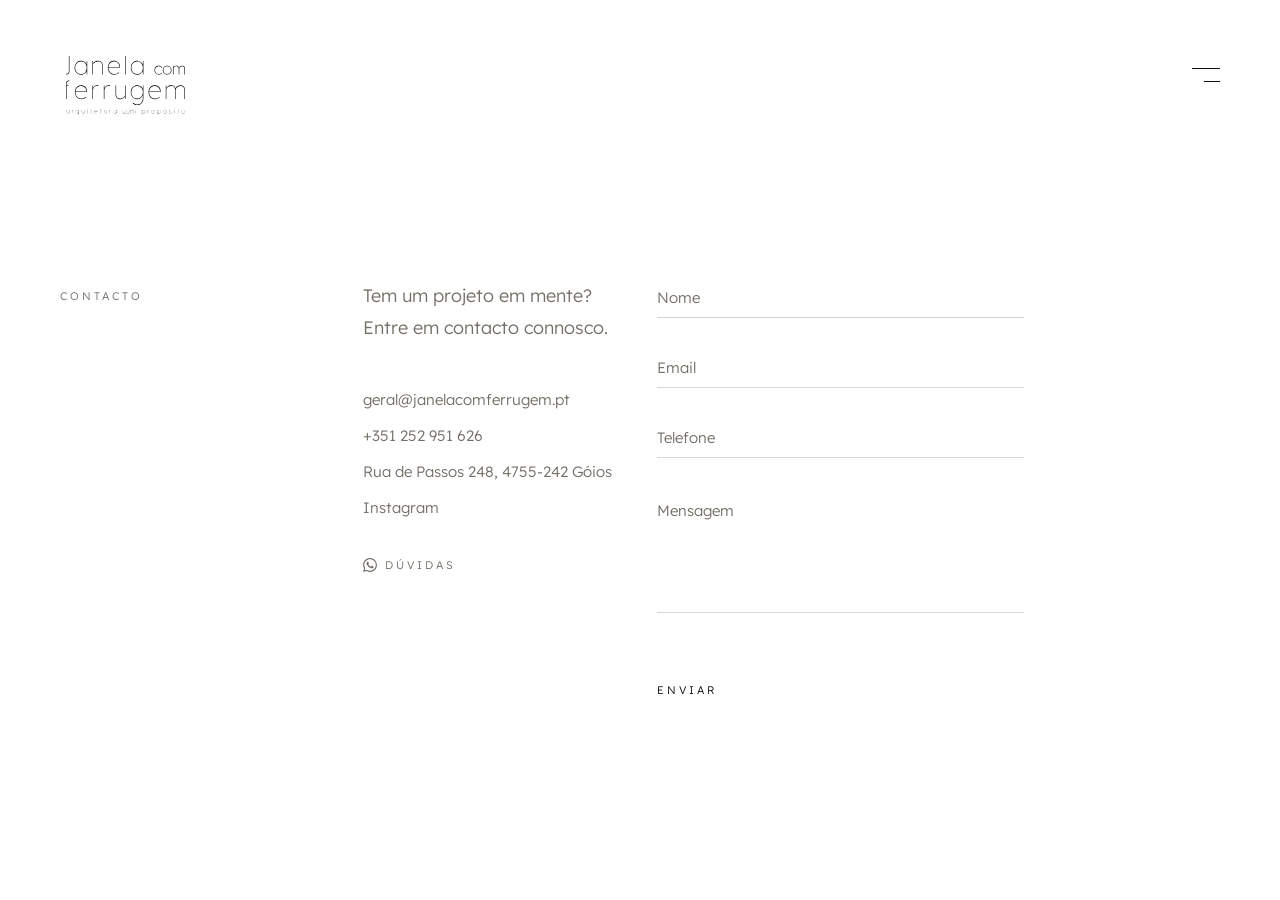
==== contacto.html @ d68774c3 "Initial commit — JCF website" ====
<!DOCTYPE html>
<html lang="pt-PT">

<head>
  <meta charset="UTF-8">
  <meta name="viewport" content="width=device-width, initial-scale=1.0">
  <title>Contacto — Janela com Ferrugem</title>
  <link rel="preconnect" href="https://fonts.googleapis.com">
  <link rel="preconnect" href="https://fonts.gstatic.com" crossorigin>
  <link href="https://fonts.googleapis.com/css2?family=Lexend:wght@300;400;500&display=swap" rel="stylesheet">
  <link rel="stylesheet" href="jcf-globals.css">
  <style>
    /* =======================================================================
       CONTACTO — Layout principal
       Elementor: Container > Direction: Column > Min Height: 100vh > Max Width: 1440px
       ======================================================================= */
    .jcf-contacto-page {
      display: flex;
      flex-direction: column;
      min-height: 100vh;
      width: 100%;
      max-width: var(--jcf-container-max);
      margin: 0 auto;
      position: relative;
    }

    /* =======================================================================
       CONTACTO MAIN — Grid 12 colunas
       Col 1: Sidebar label "CONTACTO"
       Cols 4–6: Texto e dados de contacto
       Cols 7–10: Formulário
       ======================================================================= */
    .jcf-contacto-main {
      display: grid;
      grid-template-columns: repeat(12, 1fr);
      column-gap: 24px;
      width: 100%;
      padding: 159px 60px 60px;
      align-items: flex-start;
    }

    .jcf-contacto-sidebar {
      grid-column: 1;
      padding-top: 4px;
    }

    /* =======================================================================
       CONTACTO INFO
       ======================================================================= */
    .jcf-contacto-info {
      grid-column: 4 / 7;
      display: flex;
      flex-direction: column;
    }

    .jcf-contacto-info__intro {
      font-size: var(--jcf-fs-subtitle);
      color: var(--e-global-color-secondary);
      line-height: var(--jcf-lh-contact);
      margin-bottom: 40px;
    }

    .jcf-contacto-info__details {
      display: flex;
      flex-direction: column;
      gap: 4px;
    }

    .jcf-contacto-info__detail {
      font-size: var(--jcf-fs-body);
      color: var(--e-global-color-secondary);
      line-height: var(--jcf-lh-contact);
    }

    .jcf-contacto-info__detail--link {
      transition: opacity 0.3s ease;
    }

    .jcf-contacto-info__detail--link:hover {
      opacity: 0.6;
    }


    /* WhatsApp CTA */
    .jcf-contacto-info__cta {
      align-self: flex-start;
      display: inline-flex;
      align-items: center;
      gap: 8px;
      margin-top: 24px;
      font-family: var(--e-global-typography-primary-font-family);
      font-weight: var(--jcf-font-light);
      font-size: var(--jcf-fs-section-title);
      letter-spacing: var(--jcf-ls-section-title);
      text-transform: uppercase;
      color: var(--e-global-color-secondary);
      white-space: nowrap;
      padding: 6px 10px;
      margin-left: -10px;
      border-radius: 2px;
      transition: background-color 0.2s ease;
    }
    .jcf-contacto-info__cta:hover {
      background-color: var(--e-global-color-accent);
    }
    .jcf-contacto-info__cta svg {
      width: 14px;
      height: 14px;
      flex-shrink: 0;
    }

    /* =======================================================================
       FORMULÁRIO DE CONTACTO
       ======================================================================= */
    .jcf-contacto-form {
      grid-column: 7 / 11;
      display: flex;
      flex-direction: column;
      gap: 32px;
    }

    .jcf-form-field {
      display: flex;
      flex-direction: column;
    }

    .jcf-form-field__input,
    .jcf-form-field__textarea {
      font-size: var(--jcf-fs-body);
      color: var(--e-global-color-primary);
      background: transparent;
      border: none;
      border-bottom: 1px solid var(--jcf-color-border);
      padding: 8px 0 10px;
      outline: none;
      width: 100%;
      transition: border-color 0.2s ease;
    }

    .jcf-form-field__input::placeholder,
    .jcf-form-field__textarea::placeholder {
      color: var(--e-global-color-secondary);
    }

    .jcf-form-field__input:focus,
    .jcf-form-field__textarea:focus {
      border-bottom-color: var(--e-global-color-primary);
    }

    .jcf-form-field__textarea {
      resize: none;
      min-height: 100px;
      line-height: var(--jcf-lh-body);
    }

    /* Botão Enviar — sem fundo por defeito, bege no hover (igual aos links do menu) */
    .jcf-form-submit {
      font-family: var(--e-global-typography-primary-font-family);
      font-weight: var(--jcf-font-light);
      font-size: var(--jcf-fs-section-title);
      letter-spacing: var(--jcf-ls-section-title);
      text-transform: uppercase;
      color: var(--e-global-color-primary);
      background-color: transparent;
      border: none;
      padding: 6px 10px;
      margin-left: -10px;
      margin-top: 32px;
      cursor: pointer;
      border-radius: 2px;
      align-self: flex-start;
      transition: background-color 0.2s ease;
    }

    .jcf-form-submit:hover {
      background-color: var(--e-global-color-accent);
    }

    /* --- TABLET ---------------------------------------------------------- */
    @media (max-width: 1024px) {
      .jcf-contacto-main {
        display: flex;
        flex-direction: column;
        padding: 40px 32px;
        gap: 32px;
      }
    }

    /* --- MOBILE ---------------------------------------------------------- */
    @media (max-width: 767px) {
      .jcf-contacto-main {
        padding: 60px 24px 30px;
        gap: 24px;
      }
    }
  </style>
</head>

<body>
  <div class="jcf-contacto-page">

    <header class="jcf-header">
      <a href="index.html" class="jcf-header__logo" aria-label="Janela com Ferrugem — Página Inicial">
        <img src="assets/img/Asset 1.svg" alt="Janela com Ferrugem — Arquitetura com Propósito"
          class="jcf-header__logo-img" width="131" height="71">
      </a>
      <div class="jcf-header__nav-wrapper">
        <button class="jcf-header__menu-toggle" aria-label="Abrir menu" aria-expanded="false" id="menuToggle">
          <span></span>
          <span></span>
        </button>
        <nav class="jcf-menu-dropdown" id="menuDropdown" role="navigation" aria-label="Menu principal">
          <a href="projetos.html" class="jcf-menu-dropdown__link">Projetos</a>
          <a href="objetos.html" class="jcf-menu-dropdown__link">Objetos</a>
          <a href="sobre.html" class="jcf-menu-dropdown__link">Sobre</a>
          <a href="contacto.html" class="jcf-menu-dropdown__link">Contacto</a>
        </nav>
      </div>
    </header>

    <main class="jcf-contacto-main">

      <div class="jcf-contacto-sidebar">
        <span class="jcf-section-label">CONTACTO</span>
      </div>

      <div class="jcf-contacto-info">
        <p class="jcf-contacto-info__intro">Tem um projeto em mente?<br>Entre em contacto connosco.</p>
        <div class="jcf-contacto-info__details">
          <a href="mailto:geral@janelacomferrugem.pt"
            class="jcf-contacto-info__detail jcf-contacto-info__detail--link">geral@janelacomferrugem.pt</a>
          <span class="jcf-contacto-info__detail">+351 252 951 626</span>
          <span class="jcf-contacto-info__detail">Rua de Passos 248, 4755-242 Góios</span>
          <a href="https://www.instagram.com/janelacomferrugem" target="_blank" rel="noopener noreferrer"
            class="jcf-contacto-info__detail jcf-contacto-info__detail--link">Instagram</a>
          <a href="https://wa.me/351910758956" target="_blank" rel="noopener" class="jcf-contacto-info__cta" aria-label="Contactar via WhatsApp">
            <svg viewBox="0 0 24 24" fill="currentColor" xmlns="http://www.w3.org/2000/svg"><path d="M17.472 14.382c-.297-.149-1.758-.867-2.03-.967-.273-.099-.471-.148-.67.15-.197.297-.767.966-.94 1.164-.173.199-.347.223-.644.075-.297-.15-1.255-.463-2.39-1.475-.883-.788-1.48-1.761-1.653-2.059-.173-.297-.018-.458.13-.606.134-.133.298-.347.446-.52.149-.174.198-.298.298-.497.099-.198.05-.371-.025-.52-.075-.149-.669-1.612-.916-2.207-.242-.579-.487-.5-.669-.51-.173-.008-.371-.01-.57-.01-.198 0-.52.074-.792.372-.272.297-1.04 1.016-1.04 2.479 0 1.462 1.065 2.875 1.213 3.074.149.198 2.096 3.2 5.077 4.487.709.306 1.262.489 1.694.625.712.227 1.36.195 1.871.118.571-.085 1.758-.719 2.006-1.413.248-.694.248-1.289.173-1.413-.074-.124-.272-.198-.57-.347m-5.421 7.403h-.004a9.87 9.87 0 01-5.031-1.378l-.361-.214-3.741.982.998-3.648-.235-.374a9.86 9.86 0 01-1.51-5.26c.001-5.45 4.436-9.884 9.888-9.884 2.64 0 5.122 1.03 6.988 2.898a9.825 9.825 0 012.893 6.994c-.003 5.45-4.437 9.884-9.885 9.884m8.413-18.297A11.815 11.815 0 0012.05 0C5.495 0 .16 5.335.157 11.892c0 2.096.547 4.142 1.588 5.945L.057 24l6.305-1.654a11.882 11.882 0 005.683 1.448h.005c6.554 0 11.89-5.335 11.893-11.893a11.821 11.821 0 00-3.48-8.413z"/></svg>
            Dúvidas
          </a>
        </div>
      </div>

      <form class="jcf-contacto-form" action="#" method="post" novalidate>
        <div class="jcf-form-field">
          <input type="text" id="field-nome" name="nome" class="jcf-form-field__input" placeholder="Nome"
            autocomplete="name" required>
        </div>
        <div class="jcf-form-field">
          <input type="email" id="field-email" name="email" class="jcf-form-field__input" placeholder="Email"
            autocomplete="email" required>
        </div>
        <div class="jcf-form-field">
          <input type="tel" id="field-telefone" name="telefone" class="jcf-form-field__input" placeholder="Telefone"
            autocomplete="tel">
        </div>
        <div class="jcf-form-field">
          <textarea id="field-mensagem" name="mensagem" class="jcf-form-field__textarea" placeholder="Mensagem"
            rows="4" required></textarea>
        </div>
        <button type="submit" class="jcf-form-submit" id="btn-enviar">Enviar</button>
      </form>

    </main>
  </div>

  <div class="jcf-menu-backdrop" id="menuBackdrop"></div>

  <script>
    (function () {
      const toggle = document.getElementById('menuToggle');
      const dropdown = document.getElementById('menuDropdown');
      const backdrop = document.getElementById('menuBackdrop');
      function openMenu() { dropdown.classList.add('is-active'); backdrop.classList.add('is-active'); toggle.setAttribute('aria-expanded', 'true'); const fl = dropdown.querySelector('a'); if (fl) fl.focus(); }
      function closeMenu() { dropdown.classList.remove('is-active'); backdrop.classList.remove('is-active'); toggle.setAttribute('aria-expanded', 'false'); }
      function toggleMenu() { dropdown.classList.contains('is-active') ? closeMenu() : openMenu(); }
      toggle.addEventListener('click', toggleMenu);
      backdrop.addEventListener('click', closeMenu);
      document.addEventListener('keydown', function (e) { if (e.key === 'Escape' && dropdown.classList.contains('is-active')) { closeMenu(); toggle.focus(); } });
    })();
  </script>
</body>

</html>
---- jcf-globals.css ----
/* ==========================================================================
   Janela com Ferrugem — CSS Global
   Compatível com Elementor Pro (Flexbox Containers)
   Extraído do Figma: uibZw8xK4jshquLcHWbXW1

   ESTRUTURA:
   1. Cores (Elementor Global Colors + Custom JCF)
   2. Tipografia (Lexend, type scale, line-heights, letter-spacing)
   3. Layout (dimensões globais)
   4. Reset & Base
   5. Placeholders (substitutos de imagens)
   6. Header (logo + hamburger)
   7. Menu Dropdown
   8. Section Label
   9. Responsividade — Header (Tablet + Mobile)
   ========================================================================== */


/* --------------------------------------------------------------------------
   1. CORES
   -------------------------------------------------------------------------- */
:root {
  /* Elementor Global Colors */
  --e-global-color-primary:   #0F0F0F;  /* Texto principal, headings, ícones */
  --e-global-color-secondary: #736E66;  /* Corpo de texto (warm gray) */
  --e-global-color-text:      #999999;  /* Texto secundário */
  --e-global-color-accent:    #F3E4D1;  /* Destaque / bege areia */

  /* Custom Colors — JCF */
  --jcf-color-black:          #0A0A0A;
  --jcf-color-white:          #FFFFFF;
  --jcf-color-border:         #D9D6D1;  /* Linhas de input / separadores */
  --jcf-color-overlay-bg:     #FFFFFF;
}


/* --------------------------------------------------------------------------
   2. TIPOGRAFIA
   Importar no <head>:
   <link href="https://fonts.googleapis.com/css2?family=Lexend:wght@300;400;500&display=swap" rel="stylesheet">
   -------------------------------------------------------------------------- */
:root {
  /* Font Families */
  --e-global-typography-primary-font-family:   'Lexend', sans-serif;
  --e-global-typography-secondary-font-family: 'Lexend', sans-serif;
  --e-global-typography-text-font-family:      'Lexend', sans-serif;
  --e-global-typography-accent-font-family:    'Lexend', sans-serif;

  /* Font Weight — Lexend Light (300) em todo o projeto */
  --jcf-font-light:   300;

  /* Type Scale (extraído do Figma) */
  --jcf-fs-menu:          36px;   /* Menu overlay links */
  --jcf-fs-headline:      28px;   /* Títulos de página */
  --jcf-fs-project-title: 25px;   /* Nome do projeto (detalhe) */
  --jcf-fs-subtitle:      18px;   /* Subtítulos, lista de serviços */
  --jcf-fs-body:          15px;   /* Corpo de texto */
  --jcf-fs-footer-brand:  14px;   /* Footer */
  --jcf-fs-button:        13px;   /* Texto de botão */
  --jcf-fs-label:         12px;   /* Form labels, nomes da equipa */
  --jcf-fs-section-title: 11px;   /* Etiquetas de secção (UPPERCASE) */

  /* Line Heights */
  --jcf-lh-menu:     1.2;
  --jcf-lh-headline: 40px;
  --jcf-lh-body:     26px;
  --jcf-lh-body-alt: 24px;
  --jcf-lh-contact:  32px;
  --jcf-lh-services: 40px;

  /* Letter Spacing */
  --jcf-ls-menu:          8px;
  --jcf-ls-section-title: 3px;
  --jcf-ls-button:        2px;
  --jcf-ls-team-name:     1px;
}


/* --------------------------------------------------------------------------
   3. LAYOUT
   -------------------------------------------------------------------------- */
:root {
  --jcf-container-max:    1440px;
  --jcf-content-width:    760px;
  --jcf-content-padding:  340px;  /* (1440 - 760) / 2 */
  --jcf-header-top:       50px;
  --jcf-logo-width:       131px;
  --jcf-logo-height:      71px;
  --jcf-grid-columns:     3;
  --jcf-grid-item-width:  280px;
  --jcf-grid-gap:         30px;
}


/* --------------------------------------------------------------------------
   4. RESET & BASE
   Elementor: aplicar via Additional CSS ou tema filho functions.php
   -------------------------------------------------------------------------- */
*,
*::before,
*::after {
  margin: 0;
  padding: 0;
  box-sizing: border-box;
}

html {
  font-size: 16px;
  -webkit-font-smoothing: antialiased;
  -moz-osx-font-smoothing: grayscale;
}

body {
  font-family: var(--e-global-typography-primary-font-family);
  font-weight: var(--jcf-font-light);
  color: var(--e-global-color-primary);
  background-color: var(--jcf-color-white);
  overflow-x: hidden;
}

a {
  text-decoration: none;
  color: inherit;
  transition: opacity 0.3s ease;
}

a:hover {
  opacity: 0.6;
}

/* Enforce Lexend Light (300) globalmente */
*, *::before, *::after,
body, h1, h2, h3, h4, h5, h6,
p, a, span, button, input, textarea, label {
  font-family: var(--e-global-typography-primary-font-family) !important;
  font-weight: 300 !important;
}


/* --------------------------------------------------------------------------
   5. PLACEHOLDERS — Substituto de imagens durante desenvolvimento
   Remover antes de passar para WordPress com imagens reais
   -------------------------------------------------------------------------- */
.jcf-placeholder {
  background-color: #D5CFC5;
  display: flex;
  justify-content: center;
  align-items: flex-start;
  color: #9A9488;
  font-size: 13px;
  letter-spacing: 2px;
  text-transform: uppercase;
  user-select: none;
}

.jcf-placeholder--dark  { background-color: #B8B2A8; color: #8A847A; }
.jcf-placeholder--warm  { background-color: #D1CCC2; color: #9A9488; }
.jcf-placeholder--green { background-color: #C5CEBF; color: #8A9484; }
.jcf-placeholder--sage  { background-color: #C5CEBF; color: #8A8484; }
.jcf-placeholder--sand  { background-color: #CCC7BE; color: #948F86; }
.jcf-placeholder--stone { background-color: #B8B2A8; color: #8A847A; }
.jcf-placeholder--clay  { background-color: #C8C2B8; color: #908A80; }


/* --------------------------------------------------------------------------
   6. HEADER
   Grid 12 colunas: Col 1 = Logo | Col 12 = Menu
   Elementor: Container > Direction: Row > Justify: Space Between > Padding: 50px 60px 0
   -------------------------------------------------------------------------- */
.jcf-header {
  display: grid;
  grid-template-columns: repeat(12, 1fr);
  column-gap: 24px;
  width: 100%;
  padding: 50px 60px 0;
  position: relative;
  z-index: 100;
}

.jcf-header__logo {
  grid-column: 1;
  display: block;
  width: 131px;
  height: auto;
}

.jcf-header__logo-img {
  display: block;
  width: 100%;
  height: auto;
  object-fit: contain;
}

.jcf-header__nav-wrapper {
  grid-column: 12;
  position: relative;
  display: flex;
  flex-direction: column;
  align-items: flex-end;
  margin-top: 18px;
}

/* Hamburger — W:28 H:14 | linha superior: 28px | linha inferior: 16px */
.jcf-header__menu-toggle {
  display: flex;
  flex-direction: column;
  justify-content: space-between;
  align-items: flex-end;
  width: 28px;
  height: 14px;
  cursor: pointer;
  background: none;
  border: none;
  padding: 0;
  position: relative;
}

.jcf-header__menu-toggle span {
  display: block;
  height: 1px;
  background-color: var(--e-global-color-primary);
}

.jcf-header__menu-toggle span:first-child { width: 28px; }
.jcf-header__menu-toggle span:last-child  { width: 16px; }


/* --------------------------------------------------------------------------
   7. MENU DROPDOWN
   Posicionado em absolute relativo ao nav-wrapper
   Alinhado ao topo do hamburger (top: 0) e à linha inferior (right: 16px)
   -------------------------------------------------------------------------- */
.jcf-menu-dropdown {
  position: absolute;
  top: 0;
  right: 16px;
  width: 140px;
  z-index: 999;
  display: flex;
  flex-direction: column;
  align-items: flex-start;
  gap: 4px;
  opacity: 0;
  visibility: hidden;
  transform: translateX(6px);
  transition: opacity 0.25s ease, visibility 0.25s ease, transform 0.25s ease;
  pointer-events: none;
}

.jcf-menu-dropdown.is-active {
  opacity: 1;
  visibility: visible;
  transform: translateX(0);
  pointer-events: auto;
}

.jcf-menu-dropdown__link {
  display: inline-block;
  font-size: 14px;
  color: var(--e-global-color-primary);
  line-height: 1.5;
  white-space: nowrap;
  padding: 3px 8px;
  margin-left: -8px;
  border-radius: 2px;
  background-color: transparent;
  transition: background-color 0.2s ease, opacity 0.2s ease;
}

.jcf-menu-dropdown__link:hover,
.jcf-menu-dropdown__link:focus {
  background-color: var(--e-global-color-accent) !important;
  color: var(--e-global-color-primary) !important;
  opacity: 1 !important;
}

/* Backdrop invisível — fechar o dropdown ao clicar fora */
.jcf-menu-backdrop {
  position: fixed;
  top: 0;
  left: 0;
  width: 100%;
  height: 100%;
  z-index: 90;
  display: none;
}

.jcf-menu-backdrop.is-active {
  display: block;
}


/* --------------------------------------------------------------------------
   8. SECTION LABEL
   Elementor: Heading Widget > Tag: H6
   Lexend Light 11px, uppercase, letter-spacing 3px, #736E66
   -------------------------------------------------------------------------- */
.jcf-section-label {
  font-size: var(--jcf-fs-section-title);
  letter-spacing: var(--jcf-ls-section-title);
  text-transform: uppercase;
  color: var(--e-global-color-secondary);
  line-height: 1.4;
}


/* --------------------------------------------------------------------------
   9. RESPONSIVIDADE — HEADER
   Breakpoints Elementor: Tablet ≤ 1024px | Mobile ≤ 767px
   -------------------------------------------------------------------------- */

/* --- TABLET --------------------------------------------------------------- */
@media (max-width: 1024px) {
  .jcf-header {
    display: flex;
    flex-direction: row;
    justify-content: space-between;
    align-items: flex-start;
    padding: 40px 32px 0;
  }

  .jcf-header__logo {
    width: 110px;
  }

  .jcf-header__nav-wrapper {
    margin-top: 12px;
  }

  .jcf-menu-dropdown {
    width: 130px;
    gap: 8px;
  }
}

/* --- MOBILE --------------------------------------------------------------- */
@media (max-width: 767px) {
  .jcf-header {
    padding: 30px 24px 0;
  }

  .jcf-header__logo {
    width: 90px;
  }

  .jcf-header__nav-wrapper {
    margin-top: 8px;
  }

  .jcf-header__menu-toggle {
    width: 24px;
    height: 12px;
  }

  .jcf-header__menu-toggle span:first-child { width: 24px; }
  .jcf-header__menu-toggle span:last-child  { width: 14px; }

  .jcf-menu-dropdown {
    width: 120px;
    gap: 8px;
  }

  .jcf-menu-dropdown__link {
    font-size: 13px;
  }
}
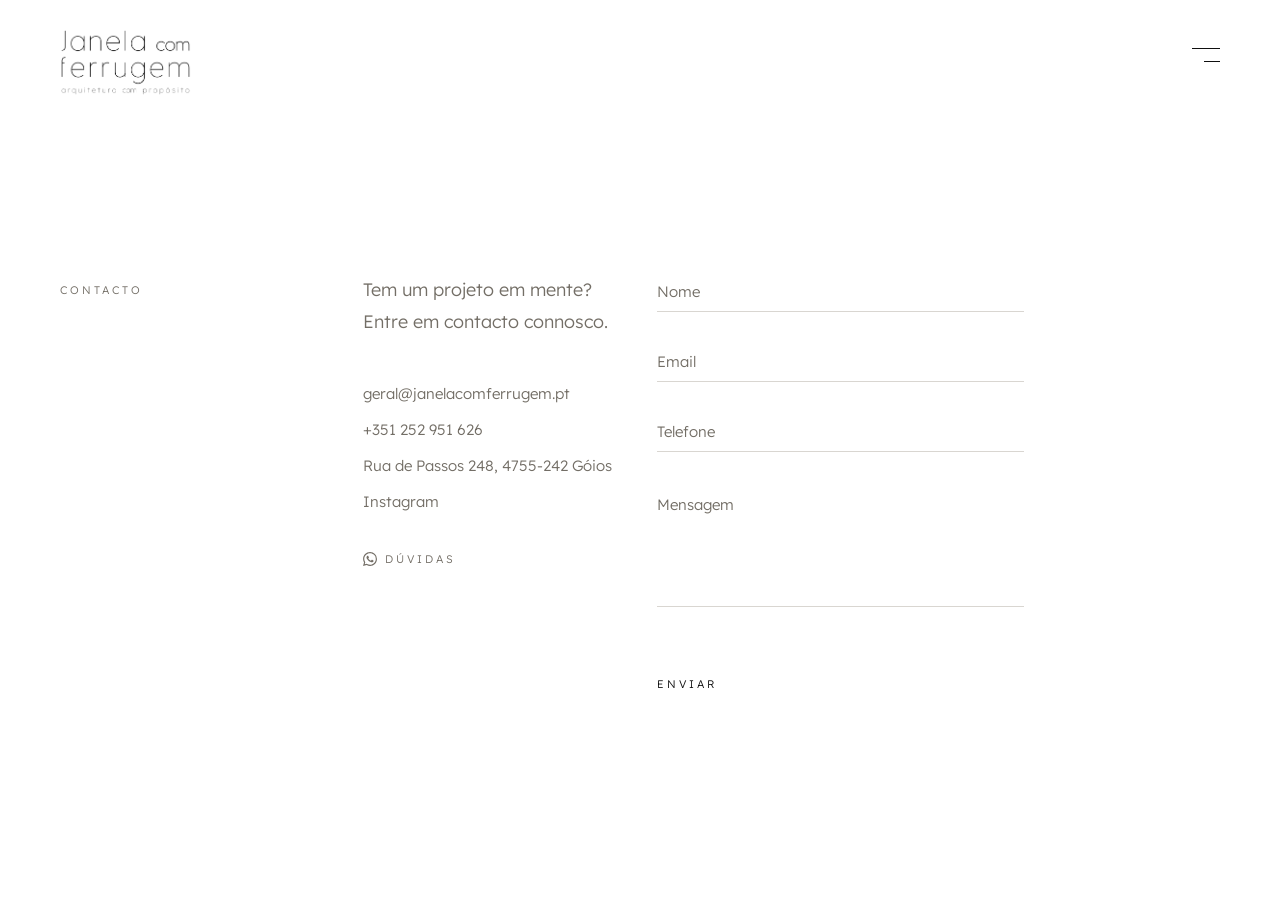
==== commit 3ec24123: "Replace header logo: Asset 1.svg → Janela com Ferrugem Logo.png Updated all 12 HTML pages to use the" ====
--- a/contacto.html
+++ b/contacto.html
@@ -5,6 +5,10 @@
   <meta charset="UTF-8">
   <meta name="viewport" content="width=device-width, initial-scale=1.0">
   <title>Contacto — Janela com Ferrugem</title>
+  <link rel="icon" type="image/x-icon" href="assets/img/favicon.ico">
+  <link rel="icon" type="image/png" sizes="32x32" href="assets/img/favicon-32x32.png">
+  <link rel="icon" type="image/png" sizes="16x16" href="assets/img/favicon-16x16.png">
+  <link rel="apple-touch-icon" sizes="180x180" href="assets/img/apple-touch-icon.png">
   <link rel="preconnect" href="https://fonts.googleapis.com">
   <link rel="preconnect" href="https://fonts.gstatic.com" crossorigin>
   <link href="https://fonts.googleapis.com/css2?family=Lexend:wght@300;400;500&display=swap" rel="stylesheet">
@@ -201,7 +205,7 @@
 
     <header class="jcf-header">
       <a href="index.html" class="jcf-header__logo" aria-label="Janela com Ferrugem — Página Inicial">
-        <img src="assets/img/Asset 1.svg" alt="Janela com Ferrugem — Arquitetura com Propósito"
+        <img src="assets/img/Janela com Ferrugem Logo.png" alt="Janela com Ferrugem — Arquitetura com Propósito"
           class="jcf-header__logo-img" width="131" height="71">
       </a>
       <div class="jcf-header__nav-wrapper">
--- a/jcf-globals.css
+++ b/jcf-globals.css
@@ -172,9 +172,11 @@
   grid-template-columns: repeat(12, 1fr);
   column-gap: 24px;
   width: 100%;
-  padding: 50px 60px 0;
-  position: relative;
+  padding: 30px 60px 20px;
+  position: sticky;
+  top: 0;
   z-index: 100;
+  background-color: var(--jcf-color-white);
 }
 
 .jcf-header__logo {
@@ -316,7 +318,7 @@
     flex-direction: row;
     justify-content: space-between;
     align-items: flex-start;
-    padding: 40px 32px 0;
+    padding: 24px 32px 16px;
   }
 
   .jcf-header__logo {
@@ -336,7 +338,7 @@
 /* --- MOBILE --------------------------------------------------------------- */
 @media (max-width: 767px) {
   .jcf-header {
-    padding: 30px 24px 0;
+    padding: 20px 24px 14px;
   }
 
   .jcf-header__logo {
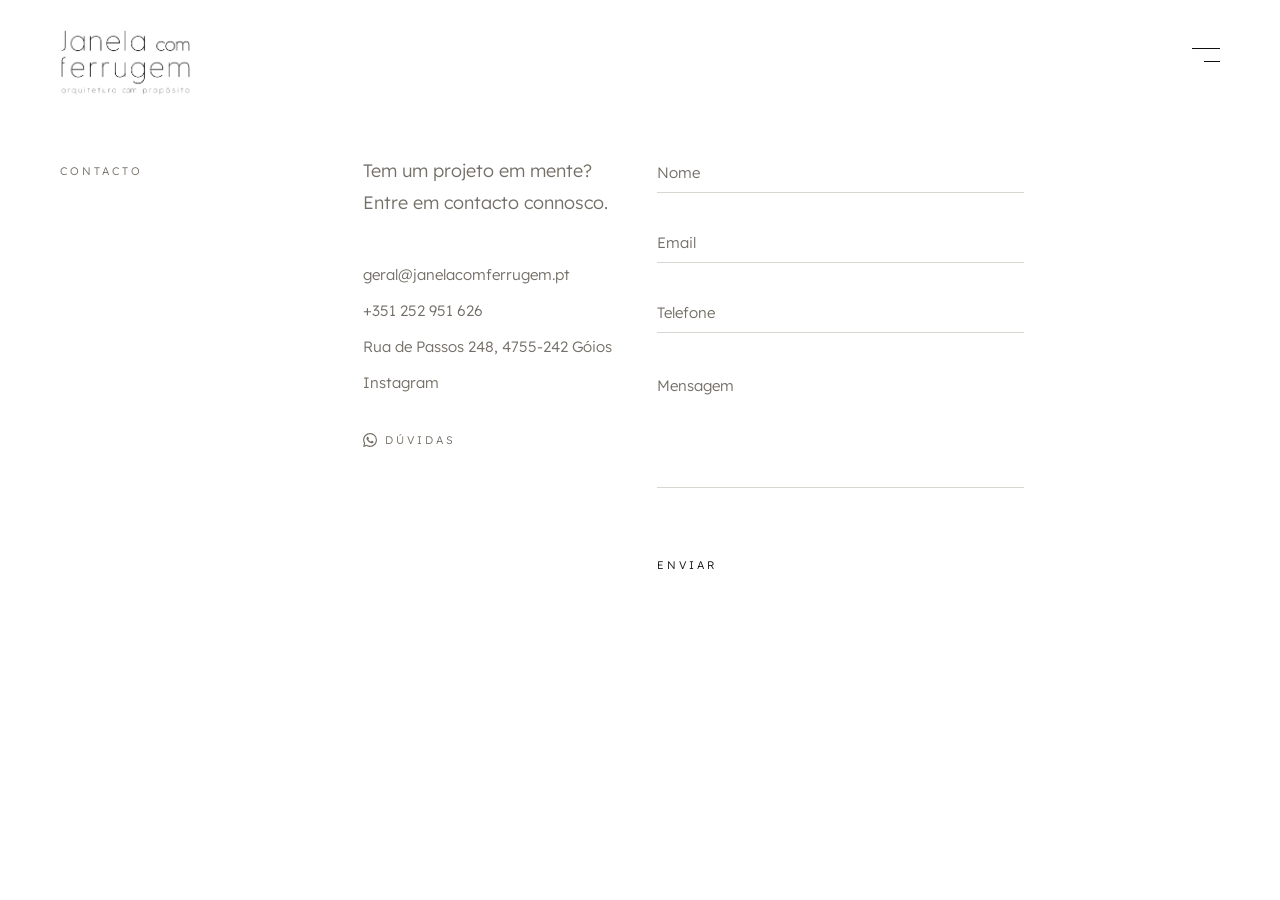
==== commit ac0cc5c3: "All pages: fit viewport height, no page-level scroll - All page wrappers: height: 100dvh + overflow:" ====
--- a/contacto.html
+++ b/contacto.html
@@ -21,11 +21,13 @@
     .jcf-contacto-page {
       display: flex;
       flex-direction: column;
-      min-height: 100vh;
+      height: 100vh;
+      height: 100dvh;
       width: 100%;
       max-width: var(--jcf-container-max);
       margin: 0 auto;
       position: relative;
+      overflow: hidden;
     }
 
     /* =======================================================================
@@ -39,8 +41,11 @@
       grid-template-columns: repeat(12, 1fr);
       column-gap: 24px;
       width: 100%;
-      padding: 159px 60px 60px;
+      padding: 40px 60px 60px;
       align-items: flex-start;
+      flex: 1;
+      min-height: 0;
+      overflow-y: auto;
     }
 
     .jcf-contacto-sidebar {
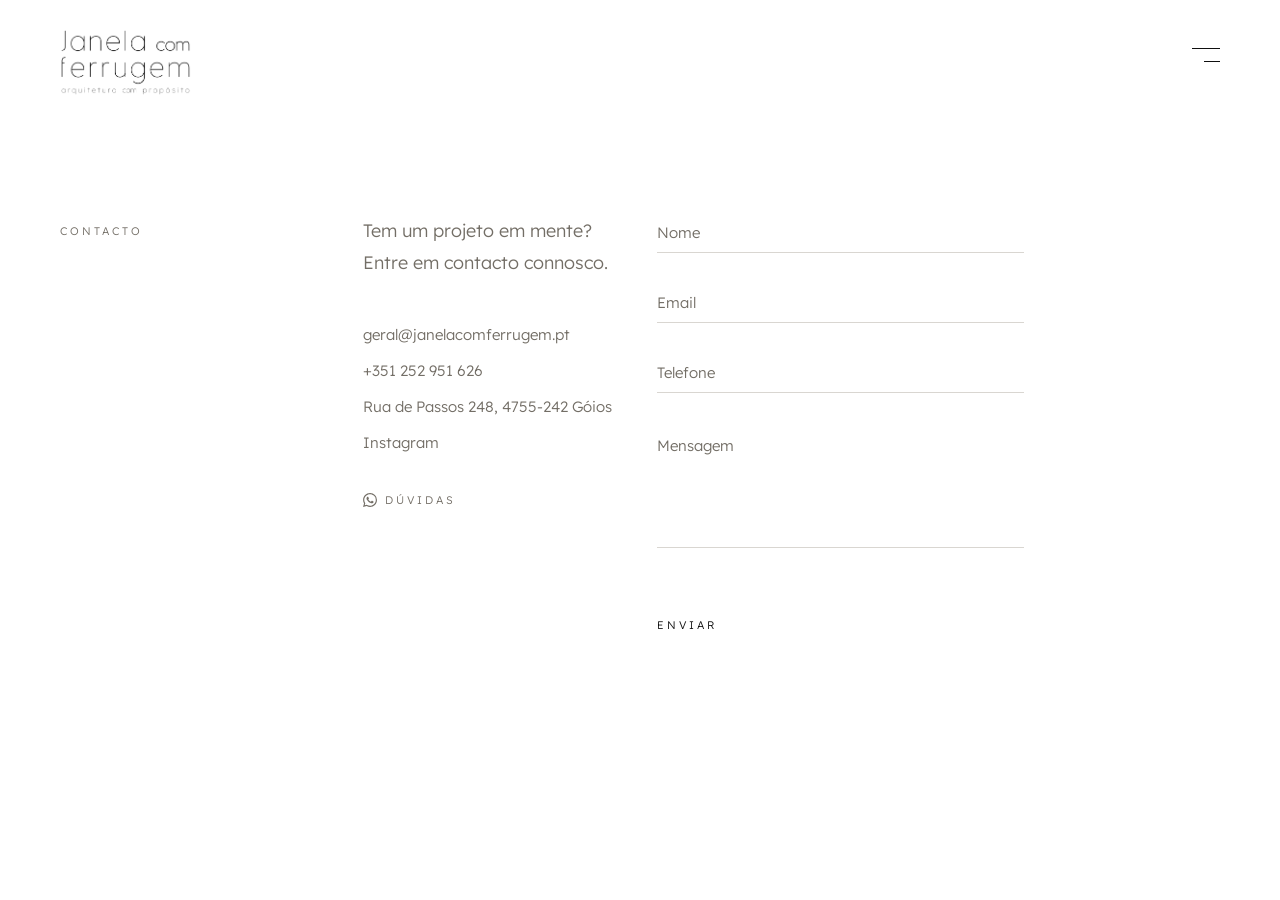
==== commit 40cf20e9: "Increase top padding on interior pages for visual coherence with homepage Desktop: 40px → 100px, Tab" ====
--- a/contacto.html
+++ b/contacto.html
@@ -27,7 +27,6 @@
       max-width: var(--jcf-container-max);
       margin: 0 auto;
       position: relative;
-      overflow: hidden;
     }
 
     /* =======================================================================
@@ -41,7 +40,7 @@
       grid-template-columns: repeat(12, 1fr);
       column-gap: 24px;
       width: 100%;
-      padding: 40px 60px 60px;
+      padding: 100px 60px 60px;
       align-items: flex-start;
       flex: 1;
       min-height: 0;
@@ -190,7 +189,7 @@
       .jcf-contacto-main {
         display: flex;
         flex-direction: column;
-        padding: 40px 32px;
+        padding: 60px 32px;
         gap: 32px;
       }
     }
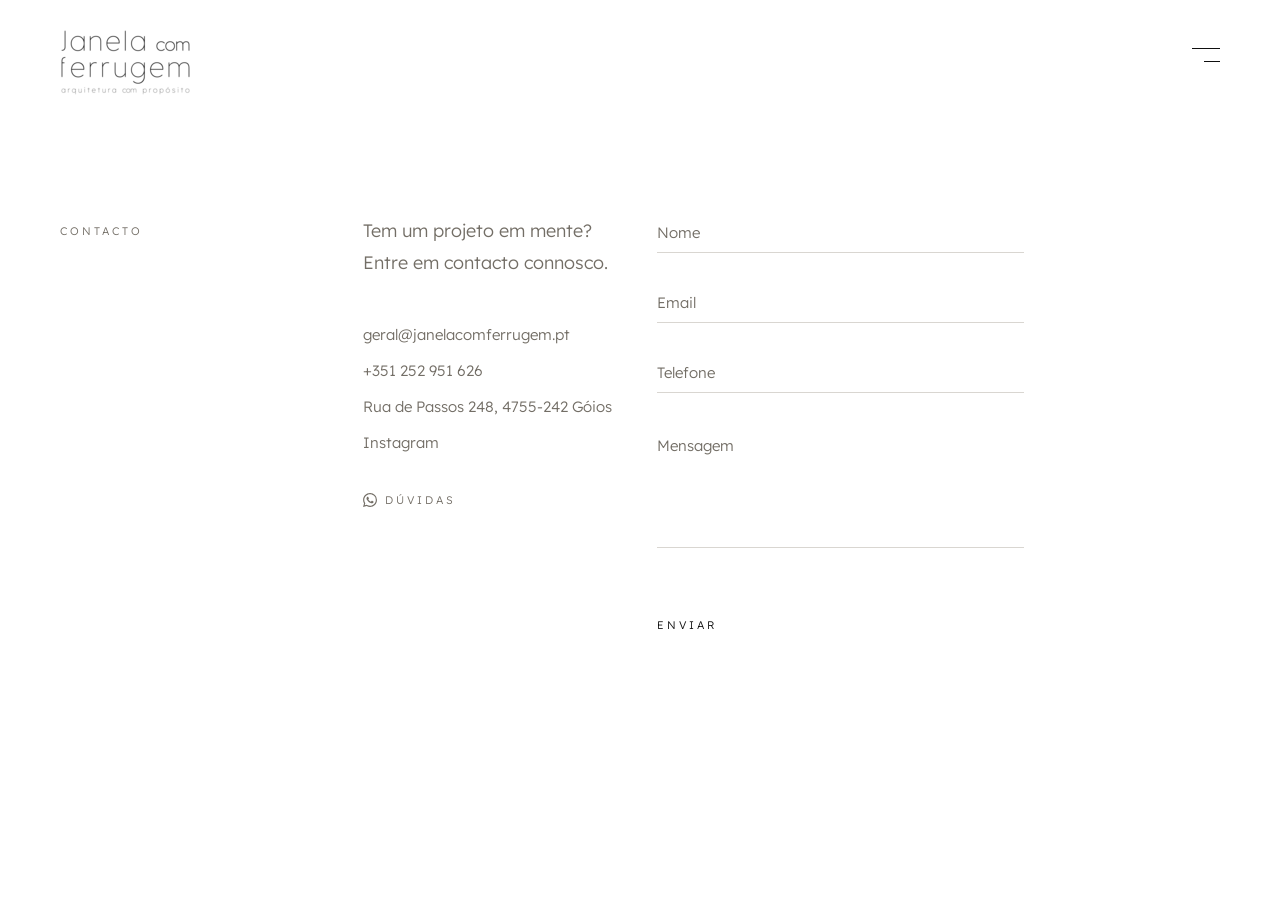
==== commit 575735c0: "Fix logo quality with optimized srcset images Generate 1x (131px) and 2x (262px) versions of the log" ====
--- a/contacto.html
+++ b/contacto.html
@@ -209,8 +209,8 @@
 
     <header class="jcf-header">
       <a href="index.html" class="jcf-header__logo" aria-label="Janela com Ferrugem — Página Inicial">
-        <img src="assets/img/Janela com Ferrugem Logo.png" alt="Janela com Ferrugem — Arquitetura com Propósito"
-          class="jcf-header__logo-img" width="131" height="71">
+        <img src="assets/img/logo@2x.png" srcset="assets/img/logo@1x.png 1x, assets/img/logo@2x.png 2x" alt="Janela com Ferrugem — Arquitetura com Propósito"
+          class="jcf-header__logo-img">
       </a>
       <div class="jcf-header__nav-wrapper">
         <button class="jcf-header__menu-toggle" aria-label="Abrir menu" aria-expanded="false" id="menuToggle">
--- a/jcf-globals.css
+++ b/jcf-globals.css
@@ -14,8 +14,6 @@
    8. Section Label
    9. Responsividade — Header (Tablet + Mobile)
    ========================================================================== */
-
-
 /* --------------------------------------------------------------------------
    1. CORES
    -------------------------------------------------------------------------- */
@@ -32,8 +30,6 @@
   --jcf-color-border:         #D9D6D1;  /* Linhas de input / separadores */
   --jcf-color-overlay-bg:     #FFFFFF;
 }
-
-
 /* --------------------------------------------------------------------------
    2. TIPOGRAFIA
    Importar no <head>:
@@ -74,8 +70,6 @@
   --jcf-ls-button:        2px;
   --jcf-ls-team-name:     1px;
 }
-
-
 /* --------------------------------------------------------------------------
    3. LAYOUT
    -------------------------------------------------------------------------- */
@@ -90,8 +84,6 @@
   --jcf-grid-item-width:  280px;
   --jcf-grid-gap:         30px;
 }
-
-
 /* --------------------------------------------------------------------------
    4. RESET & BASE
    Elementor: aplicar via Additional CSS ou tema filho functions.php
@@ -117,7 +109,6 @@
   background-color: var(--jcf-color-white);
   overflow-x: hidden;
 }
-
 a {
   text-decoration: none;
   color: inherit;
@@ -135,8 +126,6 @@
   font-family: var(--e-global-typography-primary-font-family) !important;
   font-weight: 300 !important;
 }
-
-
 /* --------------------------------------------------------------------------
    5. PLACEHOLDERS — Substituto de imagens durante desenvolvimento
    Remover antes de passar para WordPress com imagens reais
@@ -160,8 +149,6 @@
 .jcf-placeholder--sand  { background-color: #CCC7BE; color: #948F86; }
 .jcf-placeholder--stone { background-color: #B8B2A8; color: #8A847A; }
 .jcf-placeholder--clay  { background-color: #C8C2B8; color: #908A80; }
-
-
 /* --------------------------------------------------------------------------
    6. HEADER
    Grid 12 colunas: Col 1 = Logo | Col 12 = Menu
@@ -225,8 +212,6 @@
 
 .jcf-header__menu-toggle span:first-child { width: 28px; }
 .jcf-header__menu-toggle span:last-child  { width: 16px; }
-
-
 /* --------------------------------------------------------------------------
    7. MENU DROPDOWN
    Posicionado em absolute relativo ao nav-wrapper
@@ -290,8 +275,6 @@
 .jcf-menu-backdrop.is-active {
   display: block;
 }
-
-
 /* --------------------------------------------------------------------------
    8. SECTION LABEL
    Elementor: Heading Widget > Tag: H6
@@ -304,8 +287,6 @@
   color: var(--e-global-color-secondary);
   line-height: 1.4;
 }
-
-
 /* --------------------------------------------------------------------------
    9. RESPONSIVIDADE — HEADER
    Breakpoints Elementor: Tablet ≤ 1024px | Mobile ≤ 767px
@@ -366,3 +347,114 @@
     font-size: 13px;
   }
 }
+
+/* =========================================================================
+   HIDE SCROLLBAR — Scroll funcional sem barra visível
+   ========================================================================= */
+*::-webkit-scrollbar {
+  display: none;
+}
+
+* {
+  scrollbar-width: none;
+}
+
+/* =========================================================================
+   LIGHTBOX — Visualização ampliada de imagens
+   ========================================================================= */
+.jcf-lightbox {
+  display: none;
+  position: fixed;
+  top: 0;
+  left: 0;
+  width: 100%;
+  height: 100%;
+  background: rgba(0, 0, 0, 0.92);
+  z-index: 9999;
+  align-items: center;
+  justify-content: center;
+  cursor: zoom-out;
+}
+
+.jcf-lightbox.is-active {
+  display: flex;
+}
+
+.jcf-lightbox__img {
+  max-width: 90vw;
+  max-height: 90vh;
+  object-fit: contain;
+  border-radius: 2px;
+  cursor: default;
+}
+
+.jcf-lightbox__close {
+  position: absolute;
+  top: 24px;
+  right: 24px;
+  width: 44px;
+  height: 44px;
+  background: none;
+  border: none;
+  cursor: pointer;
+  display: flex;
+  align-items: center;
+  justify-content: center;
+  padding: 0;
+  z-index: 10;
+}
+
+.jcf-lightbox__close svg {
+  width: 24px;
+  height: 24px;
+  stroke: #fff;
+  stroke-width: 2;
+}
+
+.jcf-lightbox__btn {
+  position: absolute;
+  top: 50%;
+  transform: translateY(-50%);
+  width: 48px;
+  height: 48px;
+  background: rgba(255, 255, 255, 0.15);
+  border: none;
+  border-radius: 50%;
+  cursor: pointer;
+  display: flex;
+  align-items: center;
+  justify-content: center;
+  padding: 0;
+  color: #fff;
+  font-size: 20px;
+  transition: background 0.2s ease;
+  z-index: 10;
+}
+
+.jcf-lightbox__btn:hover {
+  background: rgba(255, 255, 255, 0.3);
+}
+
+.jcf-lightbox__btn--prev {
+  left: 24px;
+}
+
+.jcf-lightbox__btn--next {
+  right: 24px;
+}
+
+.jcf-lightbox__counter {
+  position: absolute;
+  bottom: 24px;
+  left: 50%;
+  transform: translateX(-50%);
+  color: rgba(255, 255, 255, 0.6);
+  font-size: 13px;
+  letter-spacing: 1px;
+}
+
+/* Galeria images cursor */
+.jcf-galeria__slide img,
+.jcf-projeto-perspetiva__image img {
+  cursor: zoom-in;
+}
